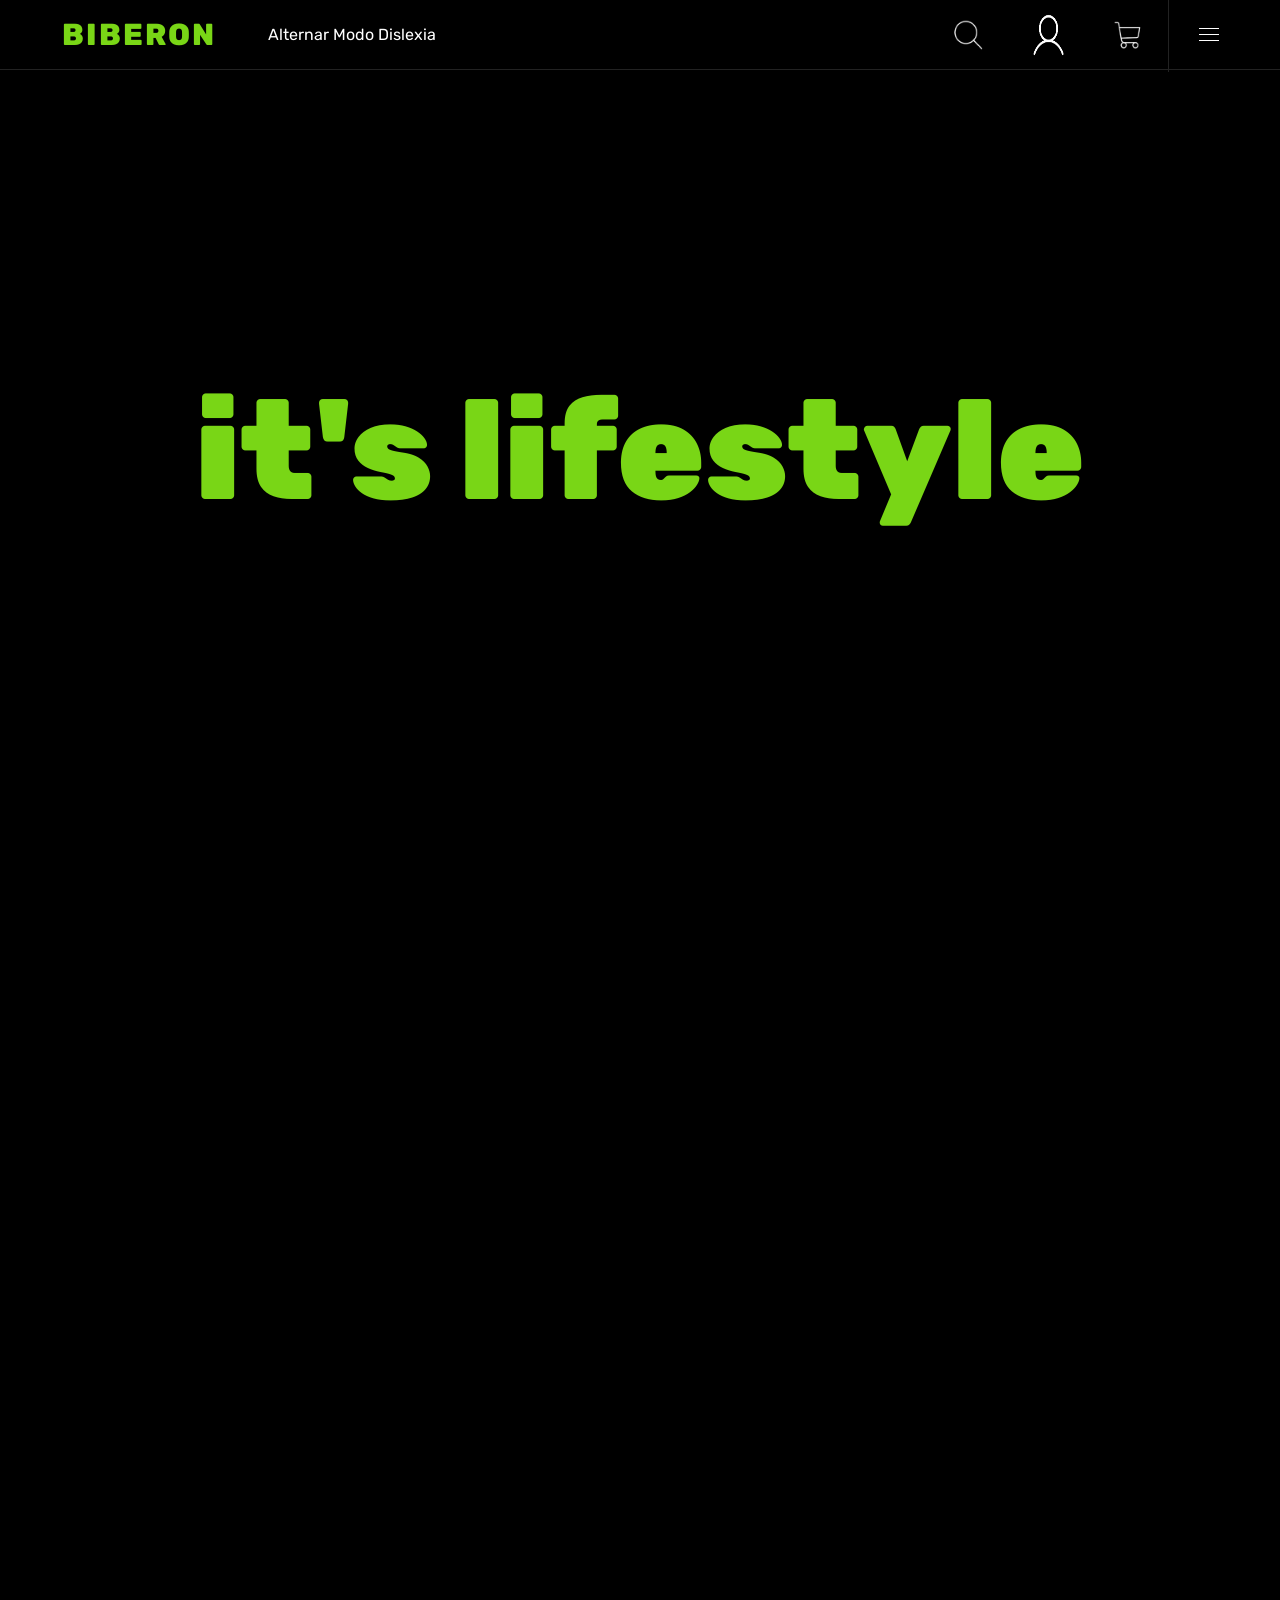
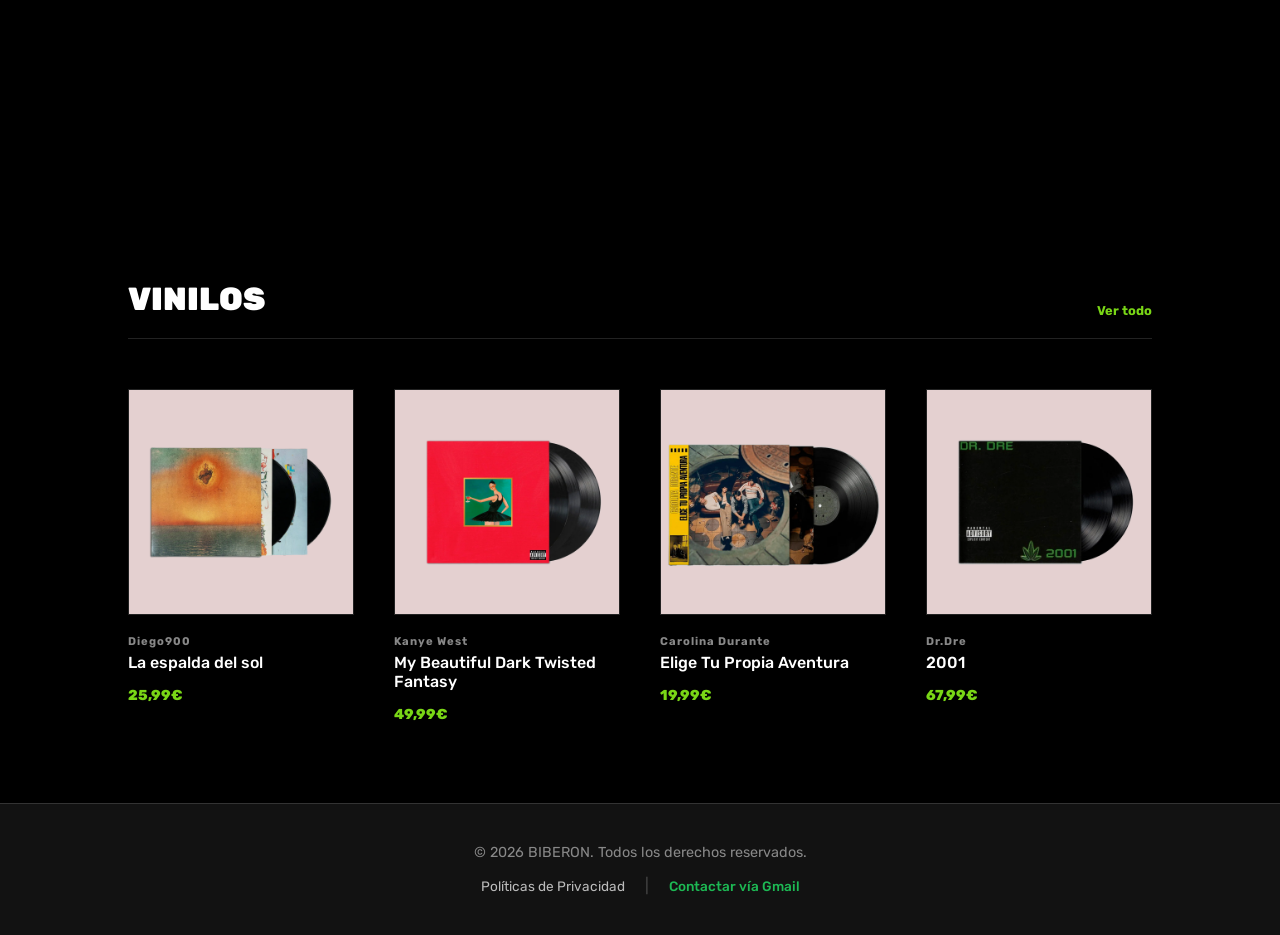
==== index.html @ c764741f "Update index.html" ====
<!DOCTYPE html>
<html lang="es">
<head>
    <title>Biberon</title>
    <meta charset="UTF-8">
    <meta name="viewport" content="width=device-widtch, initial-scale=1.0">
    <meta name="author" content="David campos, Diego Vargas">
    <meta name="description" content="Página web dedicado al mundo de la música">
    <meta name="robots" content="index, follow">
    <meta name="keywords" content="música, canciones, artistas, playlists, streaming, audio, conciertos, eventos musicales">

    <link rel="preconnect" href="https://fonts.googleapis.com">
    <link rel="preconnect" href="https://fonts.gstatic.com" crossorigin>
    <link href="https://fonts.googleapis.com/css2?family=Rubik:wght@900&family=Playfair+Display:ital,wght@1,900&family=Space+Mono:wght@700&family=Archivo+Black&display=swap" rel="stylesheet">
    <link rel="icon" type="image/png" href="Imagenes/favicon.png">
    <link rel="stylesheet" href="CSS/style.css">
</head>
<body>
    <header class="main-header" id="header">
        <div class="logo-container">
            <h1 class="brand-name">BIBERON</h1>
        </div>
        
        <label for="dyslexia-mode" class="dyslexia-btn">
            Alternar Modo Dislexia
        </label>
                
        <input type="checkbox" id="menu-toggle">

        <div class="header-actions">
            <button class="action-item" aria-label="Buscar">
                <img src="Imagenes/lupa.png" alt="Buscar" class="nav-icon">
            </button>
            <button class="action-item" aria-label="Usuario">
                <a href="HTML/admin.html">
                    <img src="Imagenes/usuario.png" alt="Buscar" class="nav-icon">
                </a>
            </button>
            <button class="action-item" aria-label="Carro">
                <img src="Imagenes/carrito.png" alt="Buscar" class="nav-icon">
            </button>

            <button class="action-menu" id="open-menu" aria-label="Abir menú">
                <span class="line"></span>
                <span class="line"></span>
                <span class="line"></span>
            </button>

        </div>
        <nav id="side-menu" class="side-menu">
            <div class="menu-header">
                <span class="menu-tittle">MENÚ</span>
                <button class="close-menu" id="close-menu">CERRAR</button>
            </div>
            <div class="menu-content">
                <ul class="nav-links">
                    <li>
                        <a href="#vinilos" data-text="Vinilos">VINILOS</a>
                    </li>
                    <li>
                        <a href="#artistas" data-text="Artistas">DESCUBRE</a>
                    </li>
                </ul>
            </div>
        </nav>
    </header>
    <main class="container">
        <section class="hero-section">
            <div class="sticky-wrapper">
                <h1 class="main-slogan">It's lifestyle</h1>
            </div>
        </section>
        <section class="section-content">
            <video autoplay muted loop playsinline class="bg-video">
                <source src="Recursos/Turbulencias-video.mp4" type="video/mp4">
            </video>
        </section>
        <section class="vinilos-grid" id="vinilos">
            <div class="section-header">
                <h2 class="section-title">Vinilos</h2>
                <a href="HTML/vinilos.html" class="view-all">Ver todo</a>
            </div>

            <div class="grid-container">
                <article class="vinilo-card">
                    <div class="vinilo-image">
                        <a href="HTML/producto.html?id=diego900" class="vinilo-link">
                            <img src="Imagenes/diego900-vinilo.png" alt="vinilo">
                        </a>
                    </div>
                    <div class="vinilo-info">
                        <span class="artista">Diego900</span>
                        <span class="album">La espalda del sol</span>
                        <span class="precio">25,99€</span>
                    </div>
                </article>
                <article class="vinilo-card">
                    <div class="vinilo-image">
                        <a href="HTML/producto.html?id=kanye-west" class="vinilo-link">
                            <img src="Imagenes/Kanye_West-vinilo.png" alt="vinilo">
                        </a>
                    </div>
                    <div class="vinilo-info">
                        <span class="artista">Kanye West</span>
                        <span class="album">My Beautiful Dark Twisted Fantasy</span>
                        <span class="precio">49,99€</span>
                    </div>
                 </article>
                 <article class="vinilo-card">
                     <div class="vinilo-image">
                        <a href="https://www.fnac.es/a11324359/Carolina-Durante-Elige-tu-propia-aventura-Vinilo-Disco" class="vinilo-link">
                            <img src="Imagenes/carolina_durante-vinilo.png" alt="vinilo">
                        </a>
                     </div>
                     <div class="vinilo-info">
                         <span class="artista">Carolina Durante</span>
                         <span class="album">Elige Tu Propia Aventura</span>
                         <span class="precio">19,99€</span>
                     </div>
                  </article>
                  <article class="vinilo-card">
                     <div class="vinilo-image">
                        <a href="https://www.fnac.es/a7093154/Dr-Dre-2001-2-Vinilos-Disco" class="vinilo-link">
                            <img src="Imagenes/dr_dre-vinilo.png" alt="vinilo">
                        </a>
                     </div>
                     <div class="vinilo-info">
                         <span class="artista">Dr.Dre</span>
                         <span class="album">2001</span>
                         <span class="precio">67,99€</span>
                     </div>
                  </article>
            </div>
        </section>
    </main>
    <footer class="main-footer">
    <div class="footer-container">
        <p class="copyright">&copy; 2026 BIBERON. Todos los derechos reservados.</p>
        
        <nav class="footer-links">
            <a href="Recursos/politicas_privacidad.pdf" target="_blank" class="footer-link">Políticas de Privacidad</a>
            <span class="separator">|</span>
            <a href="https://mail.google.com/mail/?view=cm&fs=1&to=legoalcala41@gmail.com" target="_blank" class="footer-link contact-highlight">Contactar vía Gmail</a>
        </nav>
    </div>
    </footer>
    <script src="JavaScript/main.js"></script>
</body>
</html>
---- CSS/style.css ----
/* Reset global */
* {
    margin: 0;
    padding: 0;
    box-sizing: border-box;
}

body {
    background-color: #000;
    font-family: 'Rubik', sans-serif;
    overflow-x: hidden; 
}

/* --- LÓGICA DEL INPUT --- */
#menu-toggle {
    display: none; 
}

/* Header con fondo negro */
.main-header {
    display: flex;
    justify-content: space-between;
    align-items: center;
    background-color: #000;
    height: 70px;
    width: 100%;
    position: fixed;
    top: 0;
    left: 0;
    border-bottom: 1px solid #222;
    z-index: 1000;
    padding: 0 2rem;
}

.logo-container {
    display: flex;
    align-items: center;
    padding: 30px;
}

.brand-name {
    color: #79d616;
    font-size: 1.9rem;
    font-weight: 800;
    letter-spacing: 2px;
    font-family: 'Rubik' sans-serif;
}

.header-actions {
    display: flex;
    margin-left: auto;
    height: 200%;
}

/* Estilo de los botones */
.action-item, .action-menu, .close-menu {
    background: none;
    border: none;
    border-left: 1px solid #222;
    width: 80px;
    cursor: pointer;
    display: flex;
    flex-direction: column;
    justify-content: center;
    align-items: center;
    transition: background 0.3s ease;
    font-size: 0.1rem;
}

.action-item:hover, .action-menu:hover {
    background-color: #111;
}

.action-menu { gap: 5px; }

.line {
    display: block;
    width: 20px;
    height: 1px;
    background-color: #ffffff;
}

/* --- MENÚ DESPLEGABLE --- */
.side-menu {
    position: fixed;
    top: 0;
    right: 0;
    width: 100%;
    height: 100vh;
    background-color: #000;
    z-index: 3000; /* Por encima de TODO */
    display: flex;
    flex-direction: column;
    transform: translateY(-100%); /* Escondido arriba */
    transition: transform 0.6s cubic-bezier(0.85, 0, 0.15, 1); /* Movimiento fluido */
} 

/* Clase para activar con JS */
.side-menu.is-active {
    transform: translateY(0);
}

#menu-toggle:checked ~ .side-menu {
    max-height: 400px; 
}

.menu-header {
    display: flex;
    justify-content: space-between;
    align-items: center;
    height: 60px;
    border-bottom: 1px solid #222;
}

.menu-tittle {
    color: #fff;
    padding-left: 30px;
    font-weight: 800;
    font-size: 0.9rem;
}

/* Estilo para tu botón CLOSE dentro del menú */
.close-menu {
    background: none;
    border: none;
    border-left: 1px solid #222;
    width: 80px;
    height: 100%;
    cursor: pointer;
    color: #79d616; /* Color verde de tu marca */
    font-family: 'Rubik', sans-serif;
    font-weight: 900;
    font-size: 0.7rem;
    letter-spacing: 1px;
    display: flex;
    justify-content: center;
    align-items: center;
    transition: background 0.3s ease;
}

.close-menu:hover {
    background-color: #111;
}

.menu-content { padding: 20px 30px; }
.nav-links { list-style: none; }
.nav-links li { padding: 15px 0; }
.nav-links a {
    text-decoration: none;
    color: #fff;
    font-size: 3rem;
    font-weight: 700;
    letter-spacing: 1px;
    text-transform: uppercase;
}

/* --- SECCIÓN 1: ESLOGAN (AJUSTADA PARA QUE SE VEA EL VÍDEO) --- */
.hero-section {
    height: 200vh; 
    position: relative;
    background-color: transparent; /* IMPORTANTE: Transparente para ver el video debajo */
    z-index: 10;
    pointer-events: none; /* Para poder hacer scroll aunque estemos "encima" del video */
}

.sticky-wrapper {
    position: sticky;
    top: 0;
    height: 100vh;
    display: flex;
    justify-content: center;
    align-items: center;
}

.main-slogan {
    color: #79d616;
    font-size: 11vw; 
    font-weight: 900;
    text-align: center;
    text-transform: lowercase;
    white-space: nowrap;
    
    animation: 
        shrink-and-fix linear both,
        font-glitch 0.6s infinite; 
    
    animation-timeline: scroll(), auto;
    animation-range: exit 0% exit 100%;
}

@keyframes shrink-and-fix {
    from { transform: scale(1) translateY(0); }
    to { 
        transform: scale(0.3) translateY(-200px); /* El eslogan se queda pequeño arriba */
    }
}

@keyframes font-glitch {
    0%, 100% { font-family: 'Rubik', sans-serif; }
    25% { font-family: 'Playfair Display', serif; }
    50% { font-family: 'Space Mono', monospace; }
    75% { font-family: 'Archivo Black', sans-serif; }
}

/* --- SECCIÓN 2: VÍDEO (REUBICADA DETRÁS DEL ESLOGAN) --- */
.section-content {
    position: relative;
    height: 100vh;
    width: 100%;
    display: flex;
    justify-content: center;
    align-items: center;
    overflow: hidden;
    z-index: 1; /* Por debajo del eslogan */
    margin-top: -100vh; /* Sube el video para que coincida con la hero-section */
}

.bg-video {
    position: absolute;
    top: 0;
    left: 0;
    width: 100%;
    height: 100%;
    object-fit: cover;
    filter: brightness(0.4); 
}

/* --- SECCIÓN 3: VINILOS --- */
.vinilos-grid {
    background-color: #000;
    padding: 80px 10%; 
    position: relative;
    z-index: 20; /* Para que al bajar tape el video y el eslogan */
}

.section-header {
    display: flex;
    justify-content: space-between;
    align-items: flex-end;
    margin-bottom: 50px;
    border-bottom: 1px solid #222;
    padding-bottom: 20px;
}

.section-title {
    color: #fff;
    font-size: 2rem;
    font-weight: 900;
    text-transform: uppercase;
}

.view-all {
    color: #79d616;
    text-decoration: none;
    font-size: 0.8rem;
    font-weight: 700;
}

.grid-container {
    display: grid;
    grid-template-columns: repeat(auto-fit, minmax(220px, 1fr));
    gap: 40px;
    justify-items: center;
}

.vinilo-card {
    display: flex;
    flex-direction: column;
    width: 100%;
    max-width: 280px; 
}

.vinilo-image {
    width: 100%;
    aspect-ratio: 1/1;
    overflow: hidden;
    margin-bottom: 20px;
    background-color: #e4d0d0;
    border: 1px solid #222;
}

.vinilo-image img {
    width: 100%;
    height: 100%;
    object-fit: cover;
    transition: transform 0.5s ease;
}

.vinilo-card:hover .vinilo-image img {
    transform: scale(1.1); 
}

.vinilo-info {
    display: flex;
    flex-direction: column;
    gap: 5px;
}

.artista { 
    color: #888; 
    font-size: 0.7rem; 
    font-weight: 700; 
    letter-spacing: 1px;
}

.album { 
    color: #fff; 
    font-size: 1rem; 
    font-weight: 500; 
}

.precio { 
    color: #79d616; 
    font-weight: 800; 
    margin-top: 10px; 
    font-size: 0.9rem;
}

/* --- FOOTER --- */
.main-footer {
    background-color: #121212;
    padding: 40px 20px;
    font-family: 'Rubik', sans-serif;
    border-top: 1px solid #333;
    position: relative;
    z-index: 25;
}

.footer-container {
    display: flex;
    flex-direction: column;
    align-items: center;
    gap: 15px;
}

.copyright {
    color: #888;
    font-size: 0.9rem;
    margin: 0;
}

.footer-links {
    display: flex;
    align-items: center;
    gap: 20px;
}

.footer-link {
    color: #bbb;
    text-decoration: none;
    font-size: 0.85rem;
    transition: all 0.3s ease;
}

.footer-link:hover {
    color: #fff;
    transform: translateY(-2px);
}

.contact-highlight {
    color: #1DB954;
    font-weight: 500;
}

.separator {
    color: #444;
}

.nav-icon {
    width: 175px;  
    height: 80px;
    display: block;
    transition: transform 0.3s ease, opacity 0.3s ease;
}

.action-item {
    background: none;
    border: none;
    padding: 8px;
    cursor: pointer;
}


.action-item:hover .nav-icon {
    transform: scale(1.1);
    opacity: 0.8;
}

@media (max-width: 600px) {
    /* 1. Header: Bloqueo total */
    .main-header {
        height: 60px;
        position: fixed !important;
        top: 0;
        left: 0;
        width: 100vw; /* Usamos vw para que ignore cualquier padding del body */
        z-index: 2000;
        background-color: #000;
        display: flex;
        align-items: center;
        justify-content: space-between;
    }

    /* 2. Evitar que los botones estiren el header */
    .header-actions {
        height: 100%;
        display: flex;
    }

    .action-item, .action-menu {
        width: 50px;
        height: 60px;
        flex-shrink: 0; /* Impide que se deformen */
        font-size: 0.6rem;
    }

    /* 3. El Eslogan: Ajustamos el margen superior para que no "empuje" al cargar */
    .hero-section {
        margin-top: 0; 
        padding-top: 60px; /* Espacio para que el eslogan no empiece debajo del header */
    }

    .main-slogan {
        font-size: 14vw; /* Un poco más pequeño para evitar desbordamientos laterales */
        white-space: normal;
        word-break: break-word;
        width: 90%;
        margin: 0 auto;
    }

    /* 4. El Video: Aseguramos que el margen negativo sea exacto */
    .section-content {
        margin-top: -100vh;
        height: 100vh;
        z-index: 1;
    }

    /* 5. Vinilos: Estabilidad en la cuadrícula */
    .grid-container {
        grid-template-columns: 10fr;
        gap: 25px;
        width: 100%;
        padding: 0 20px;
    }

    /* 6. Menú Lateral: Que no mueva la pantalla */
    .side-menu {
        top: 60px;
        height: calc(100vh - 60px); /* Ocupa el resto de la pantalla */
        position: fixed;
    }
}

/* 1. Ocultar el checkbox */
.hidden-checkbox {
    display: none;
}

/* 2. Estilo del botón (con vuestro toque moderno) */
.dyslexia-btn {
    display: inline-block;
    padding: 10px 20px;
    background-color: #000;
    color: #fff;
    cursor: pointer;
    font-family: 'Rubik', sans-serif;
    transition: all 0.3s ease; /* Transición suave */
    border: 2px solid transparent;
}

.dyslexia-btn:hover {
    background-color: #333;
    transform: scale(1.05);
}

/* 3. El truco: Cuando el checkbox esté marcado, cambia el contenido */
#dyslexia-mode:checked ~ .container,
#dyslexia-mode:checked ~ .main-header,
#dyslexia-mode:checked ~ .main-footer {
    font-family: 'OpenDyslexic', Arial, sans-serif !important;
    letter-spacing: 0.1em;
    word-spacing: 0.2em;
}

/* Opcional: Cambiar estilo del botón cuando esté activo */
#dyslexia-mode:checked ~ .dyslexia-btn {
    background-color: #fff;
    color: #000;
    border-color: #000;
}

.main-header {
    display: flex;
    align-items: center; /* Esto centra verticalmente todos los hijos */
    justify-content: space-between; /* Distribuye el espacio */
    padding: 1rem 2rem;
}
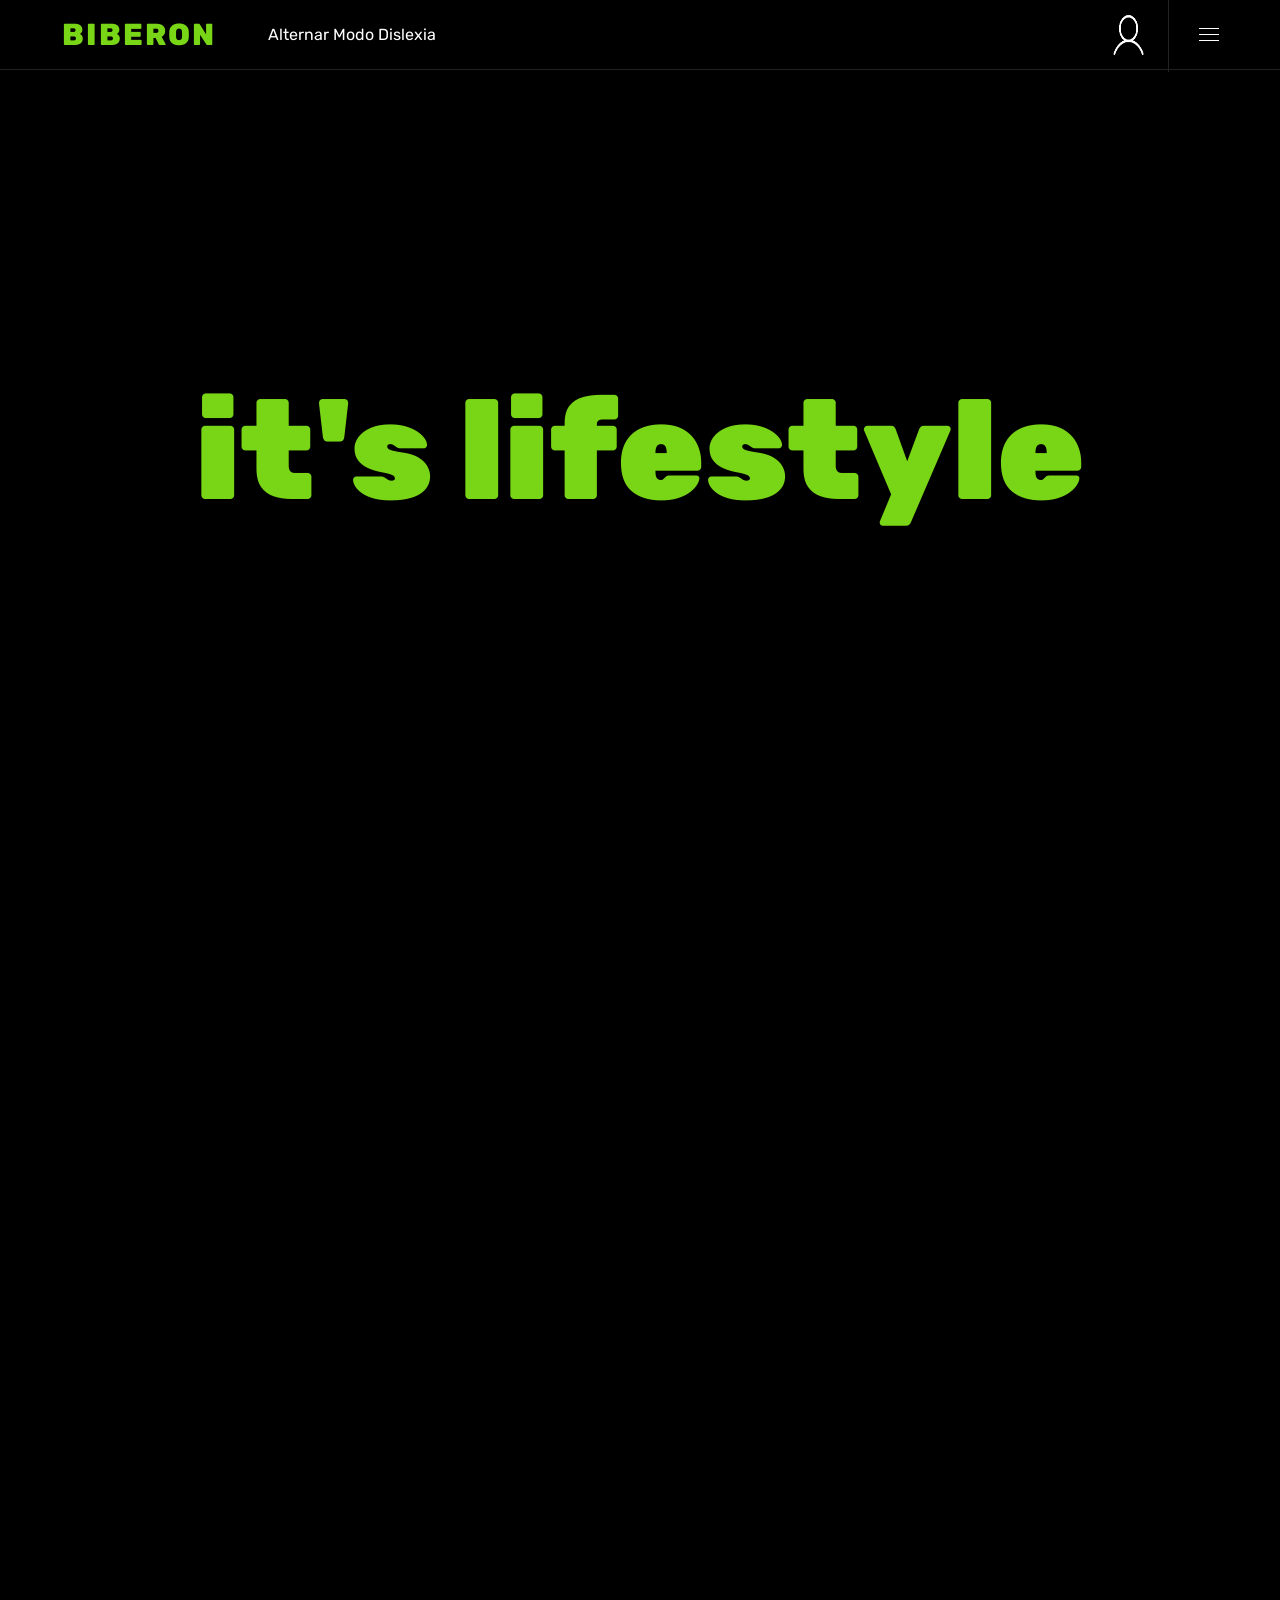
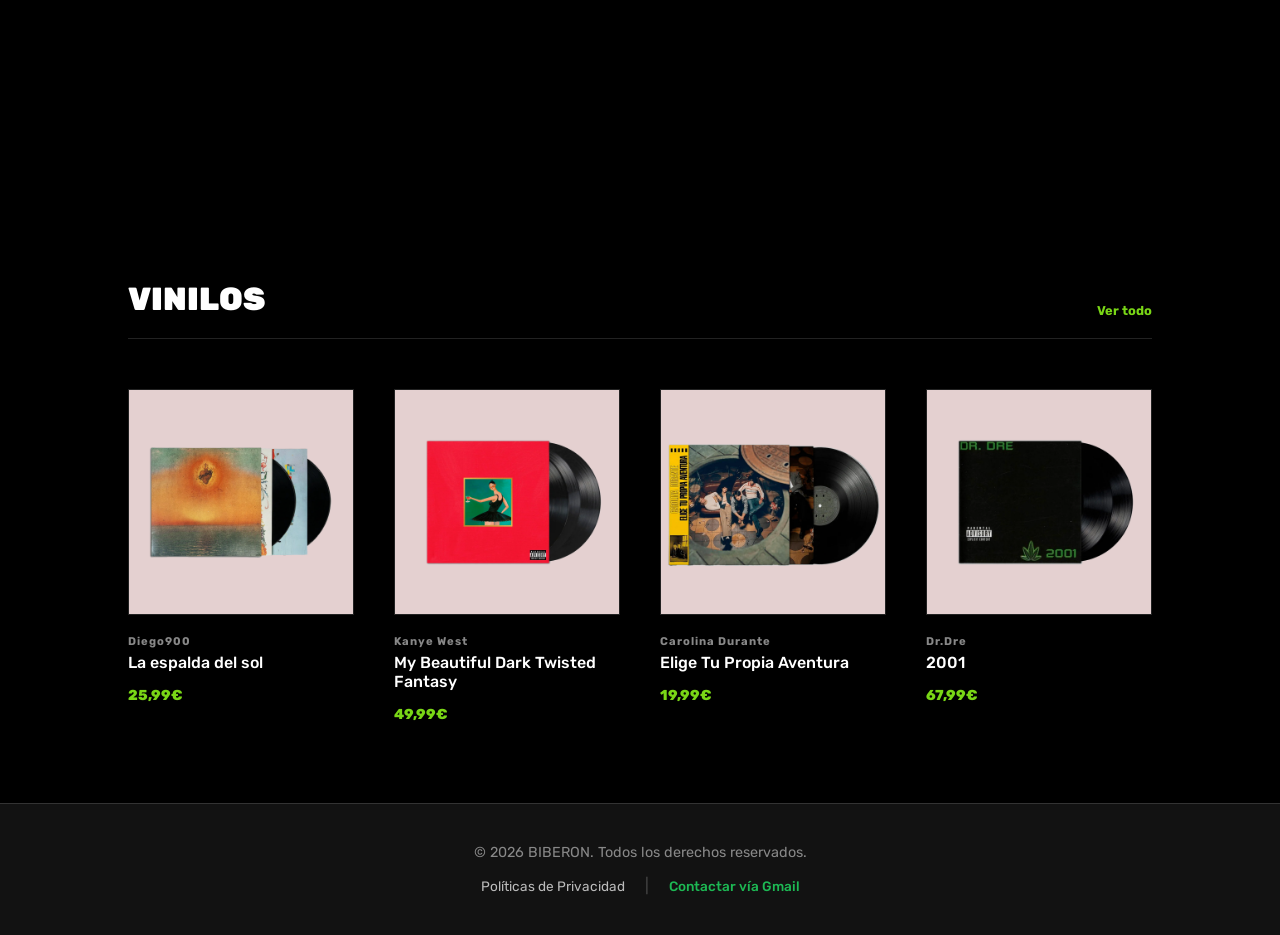
==== commit 6d0047b3: "Update index.html" ====
--- a/index.html
+++ b/index.html
@@ -28,16 +28,11 @@
         <input type="checkbox" id="menu-toggle">
 
         <div class="header-actions">
-            <button class="action-item" aria-label="Buscar">
-                <img src="Imagenes/lupa.png" alt="Buscar" class="nav-icon">
-            </button>
+           
             <button class="action-item" aria-label="Usuario">
                 <a href="HTML/admin.html">
                     <img src="Imagenes/usuario.png" alt="Buscar" class="nav-icon">
                 </a>
-            </button>
-            <button class="action-item" aria-label="Carro">
-                <img src="Imagenes/carrito.png" alt="Buscar" class="nav-icon">
             </button>
 
             <button class="action-menu" id="open-menu" aria-label="Abir menú">
@@ -55,7 +50,7 @@
             <div class="menu-content">
                 <ul class="nav-links">
                     <li>
-                        <a href="#vinilos" data-text="Vinilos">VINILOS</a>
+                        <a href="HTML/vinilos.html" data-text="Vinilos">VINILOS</a>
                     </li>
                     <li>
                         <a href="#artistas" data-text="Artistas">DESCUBRE</a>
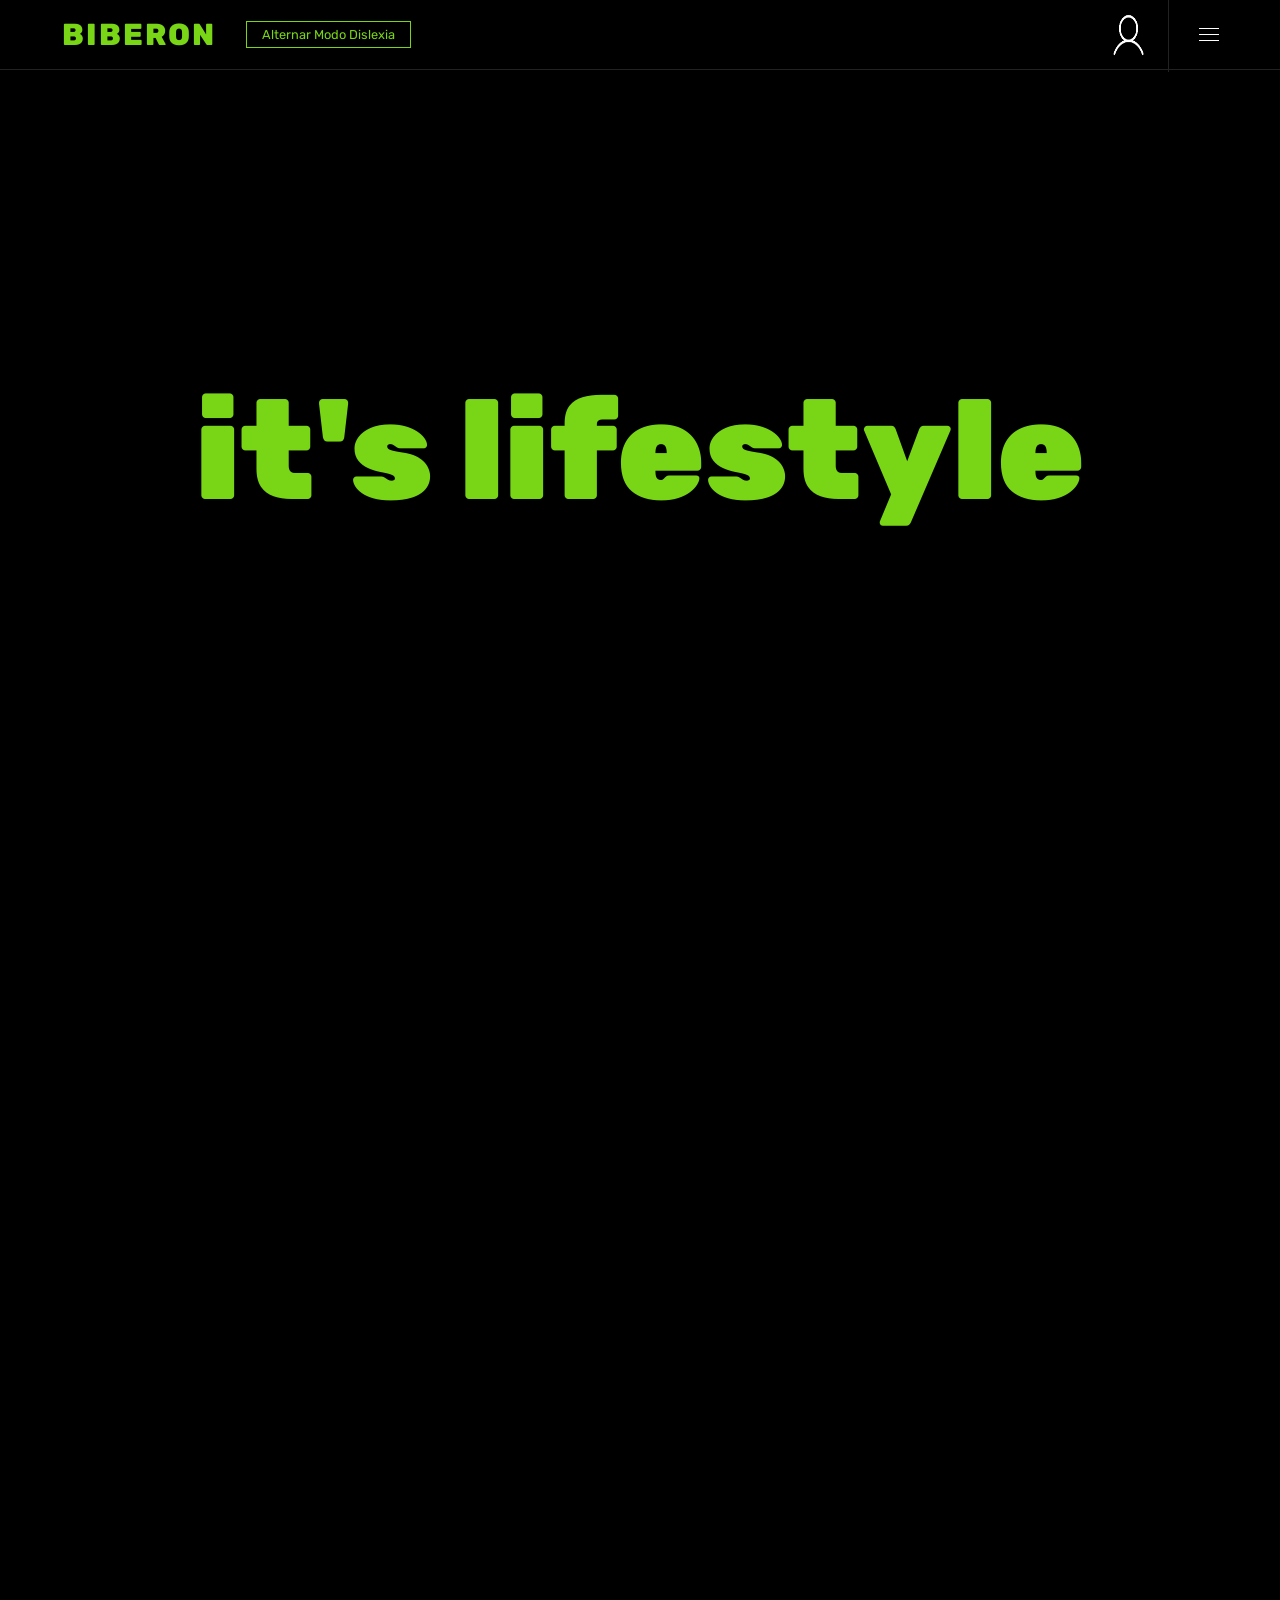
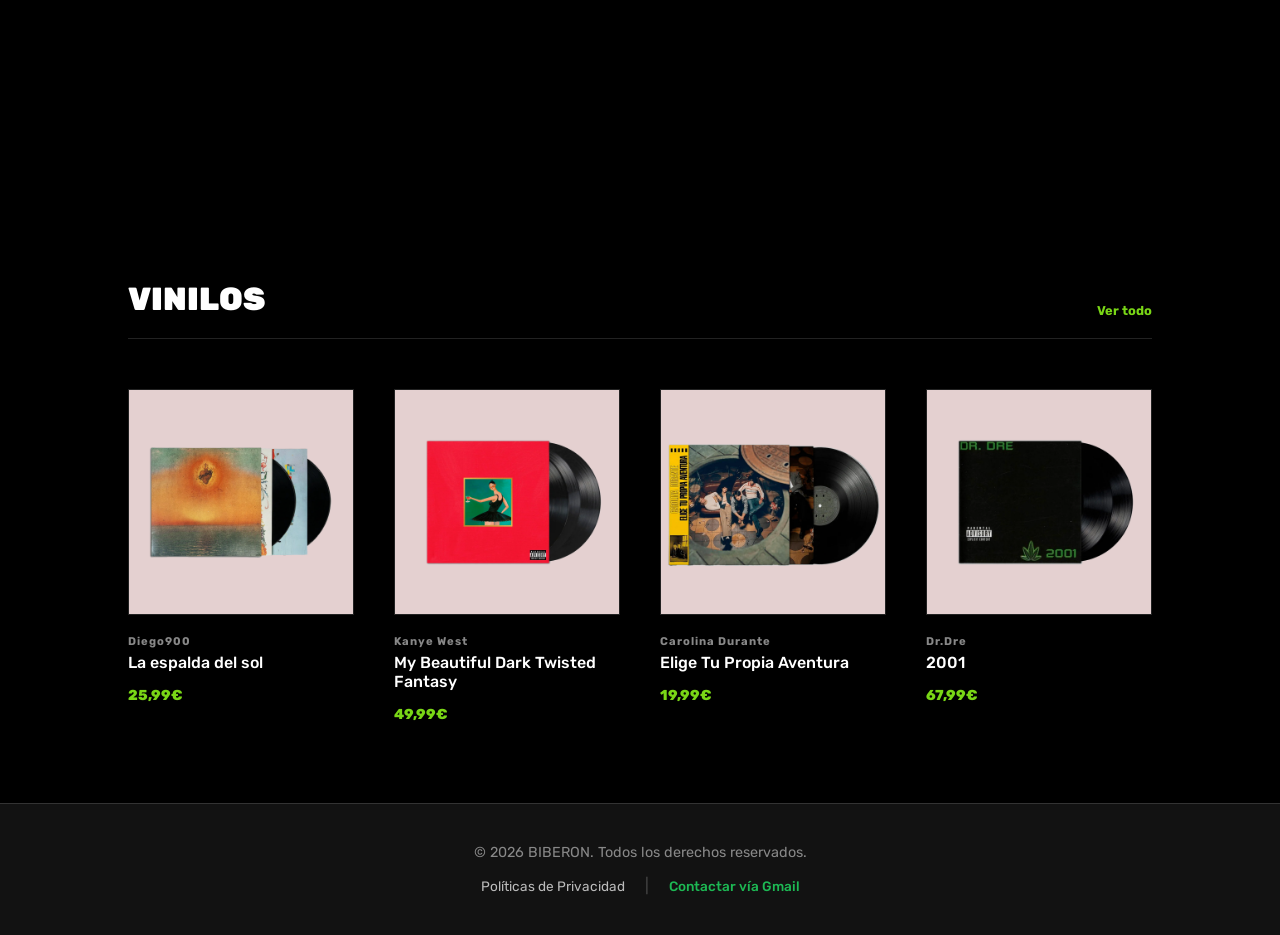
==== commit 8dc065ac: "Update index.html" ====
--- a/index.html
+++ b/index.html
@@ -16,6 +16,7 @@
     <link rel="stylesheet" href="CSS/style.css">
 </head>
 <body>
+    <input type="checkbox" id="dyslexia-mode" class="hidden-checkbox">
     <header class="main-header" id="header">
         <div class="logo-container">
             <h1 class="brand-name">BIBERON</h1>
@@ -52,9 +53,7 @@
                     <li>
                         <a href="HTML/vinilos.html" data-text="Vinilos">VINILOS</a>
                     </li>
-                    <li>
-                        <a href="#artistas" data-text="Artistas">DESCUBRE</a>
-                    </li>
+                  
                 </ul>
             </div>
         </nav>
--- a/CSS/style.css
+++ b/CSS/style.css
@@ -458,19 +458,16 @@
 
 /* 2. Estilo del botón (con vuestro toque moderno) */
 .dyslexia-btn {
-    display: inline-block;
-    padding: 10px 20px;
-    background-color: #000;
-    color: #fff;
-    cursor: pointer;
-    font-family: 'Rubik', sans-serif;
-    transition: all 0.3s ease; /* Transición suave */
-    border: 2px solid transparent;
+    background-color: transparent !important;
+    color: #79d616 !important;
+    border: 1px solid #79d616 !important;
+    font-size: 0.8rem;
+    padding: 5px 15px !important;
 }
 
 .dyslexia-btn:hover {
-    background-color: #333;
-    transform: scale(1.05);
+    background-color: #79d616 !important;
+    color: #000 !important;
 }
 
 /* 3. El truco: Cuando el checkbox esté marcado, cambia el contenido */
